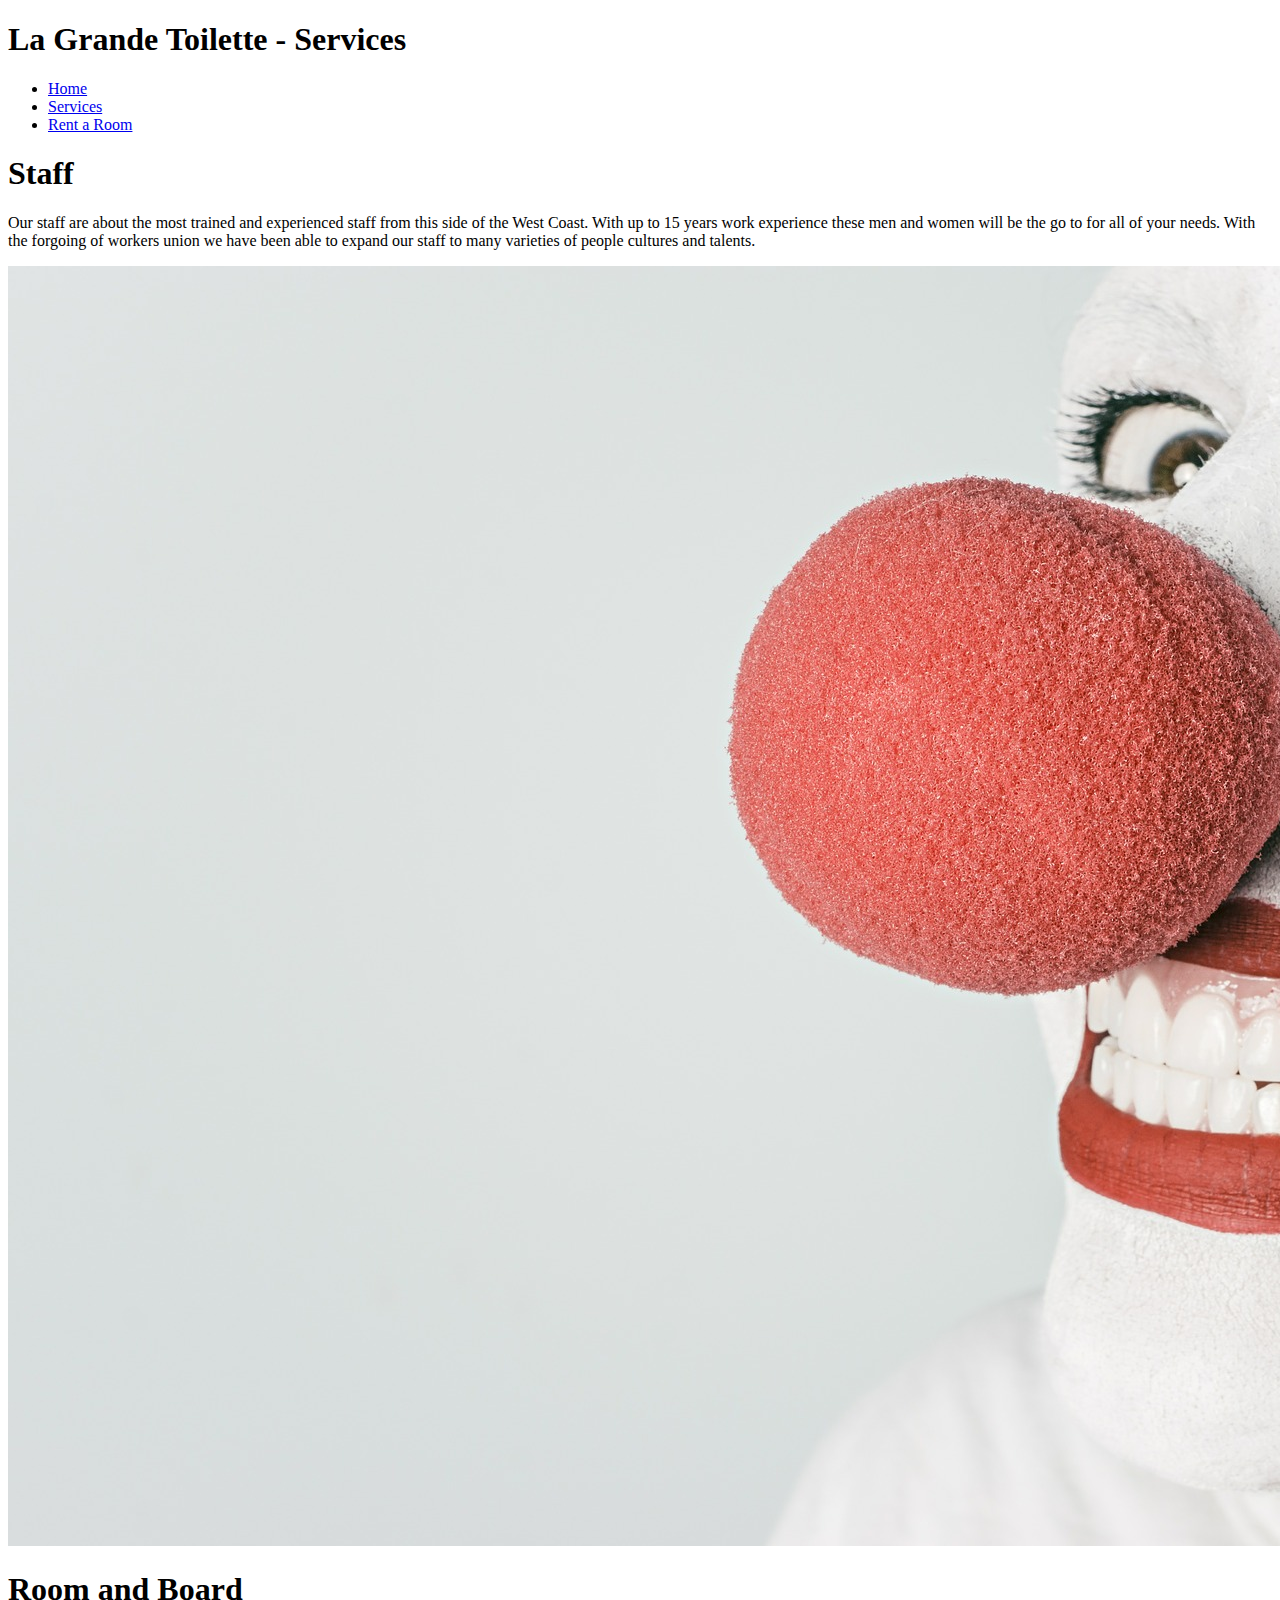
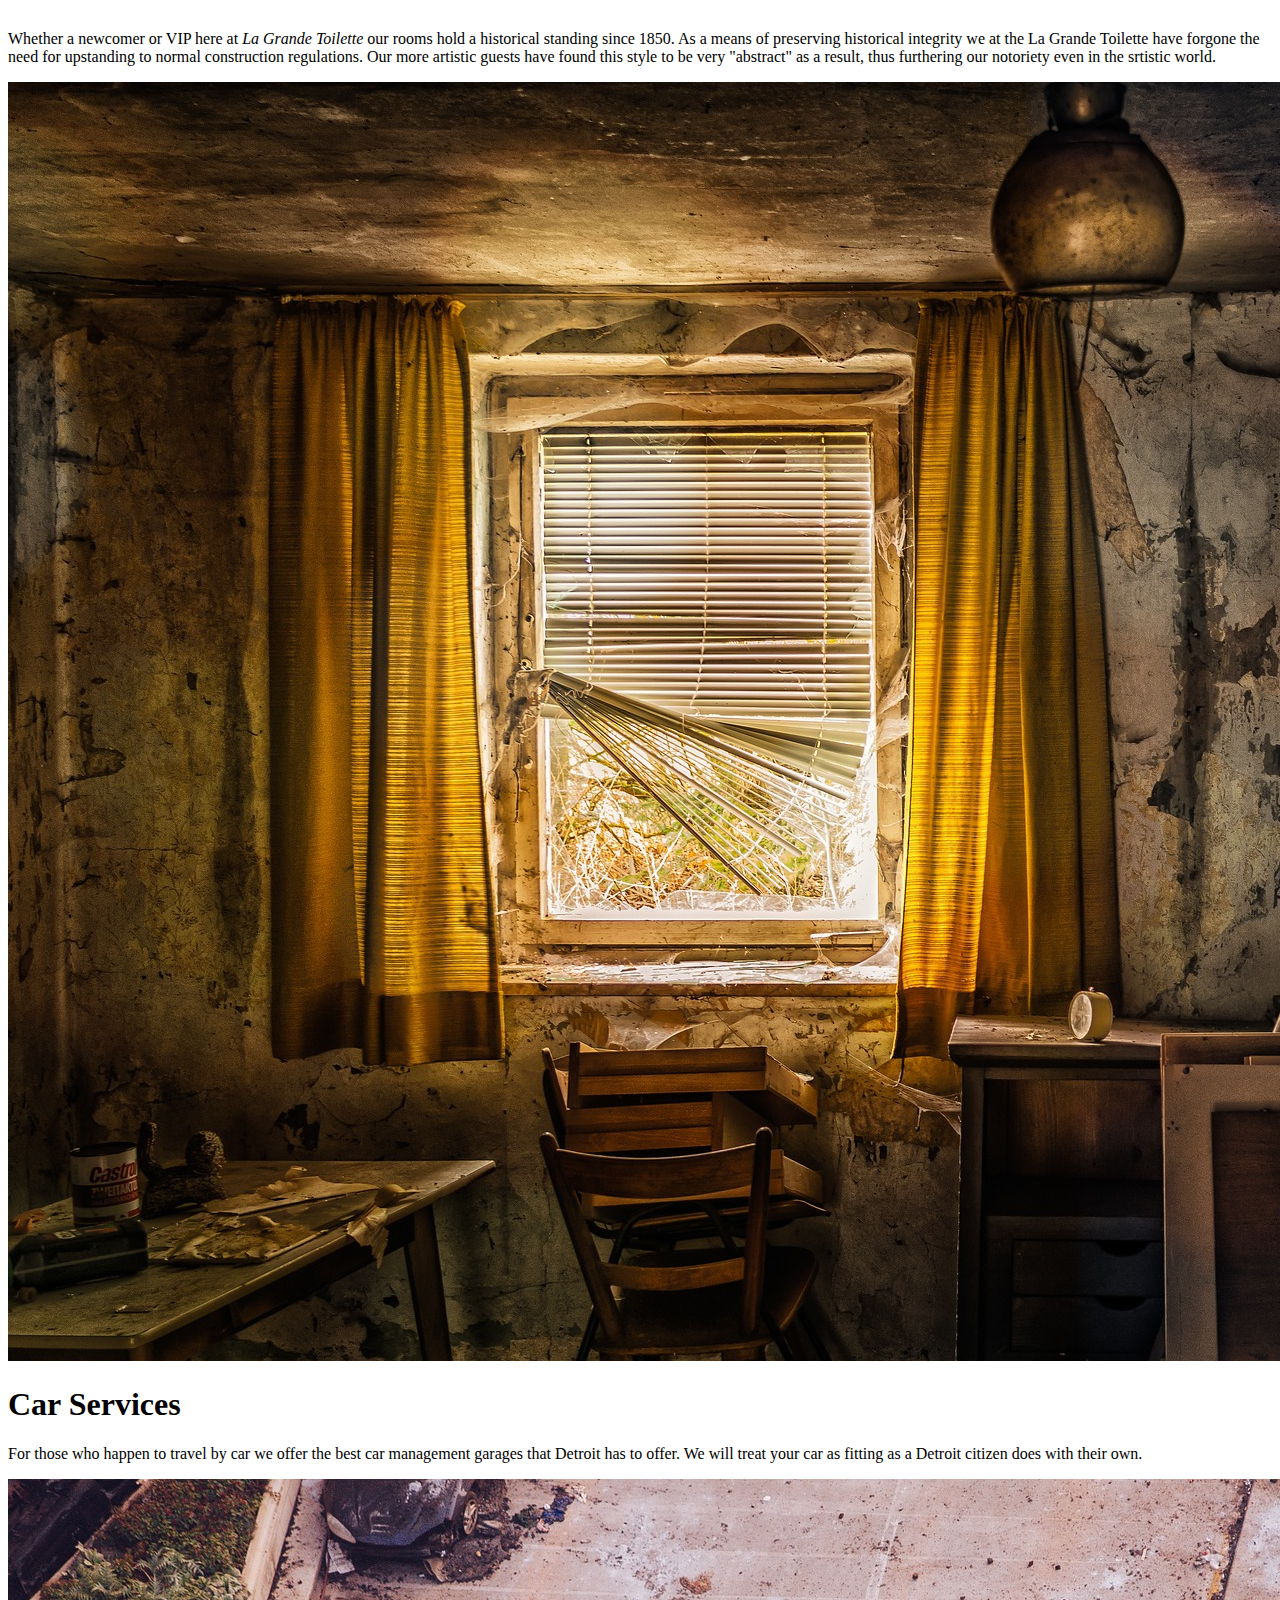
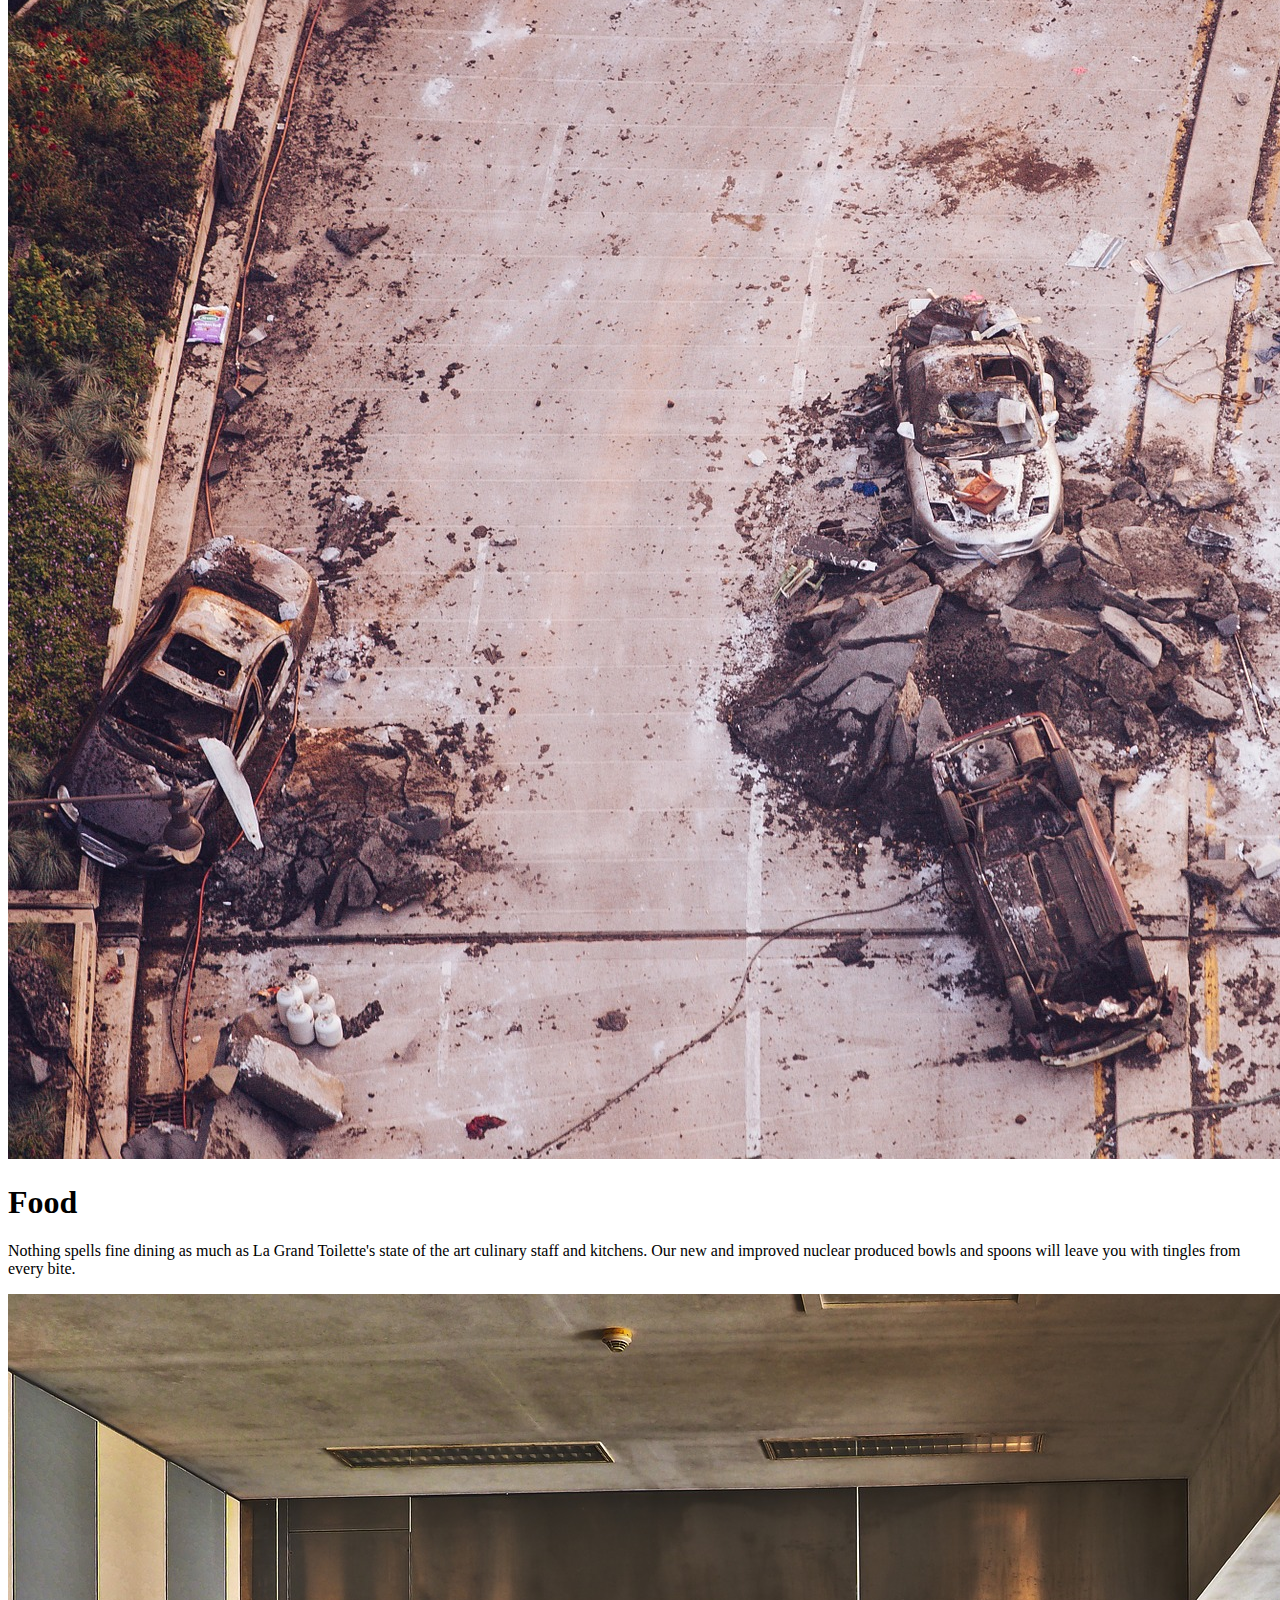
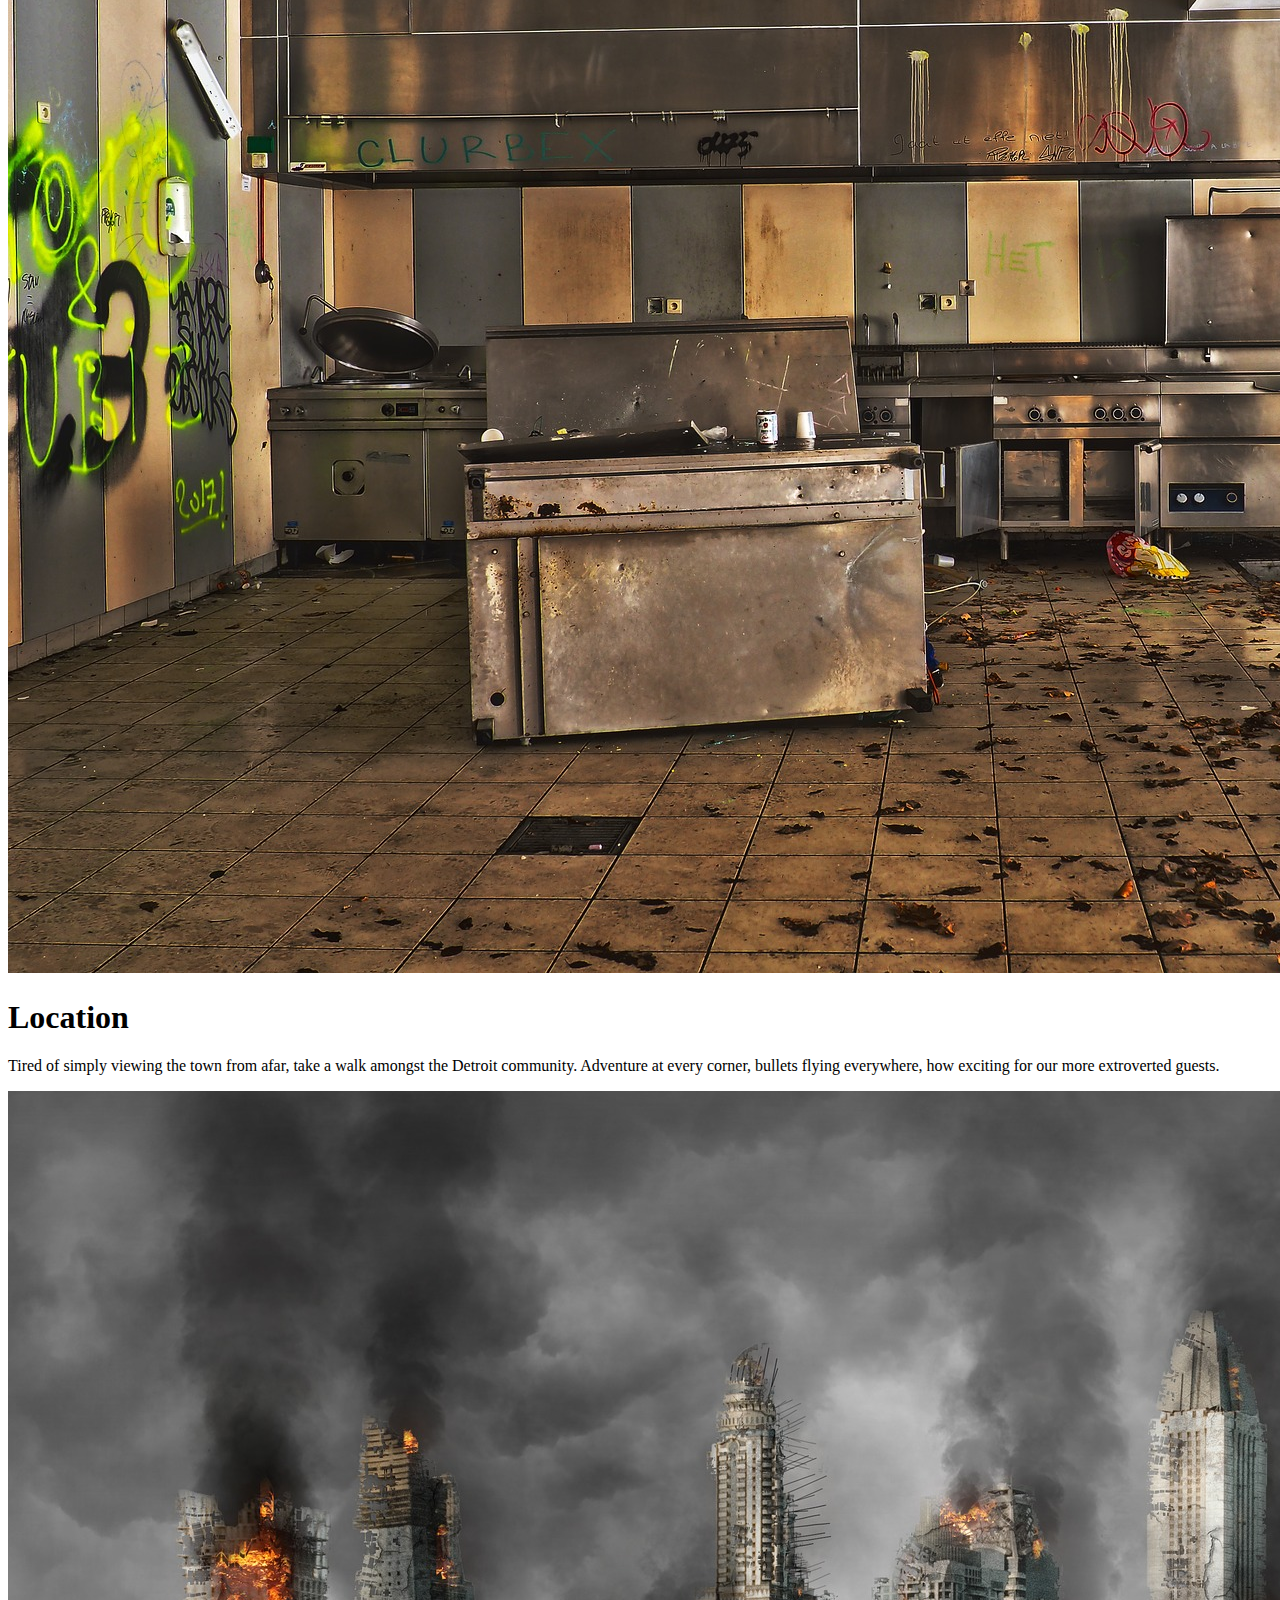
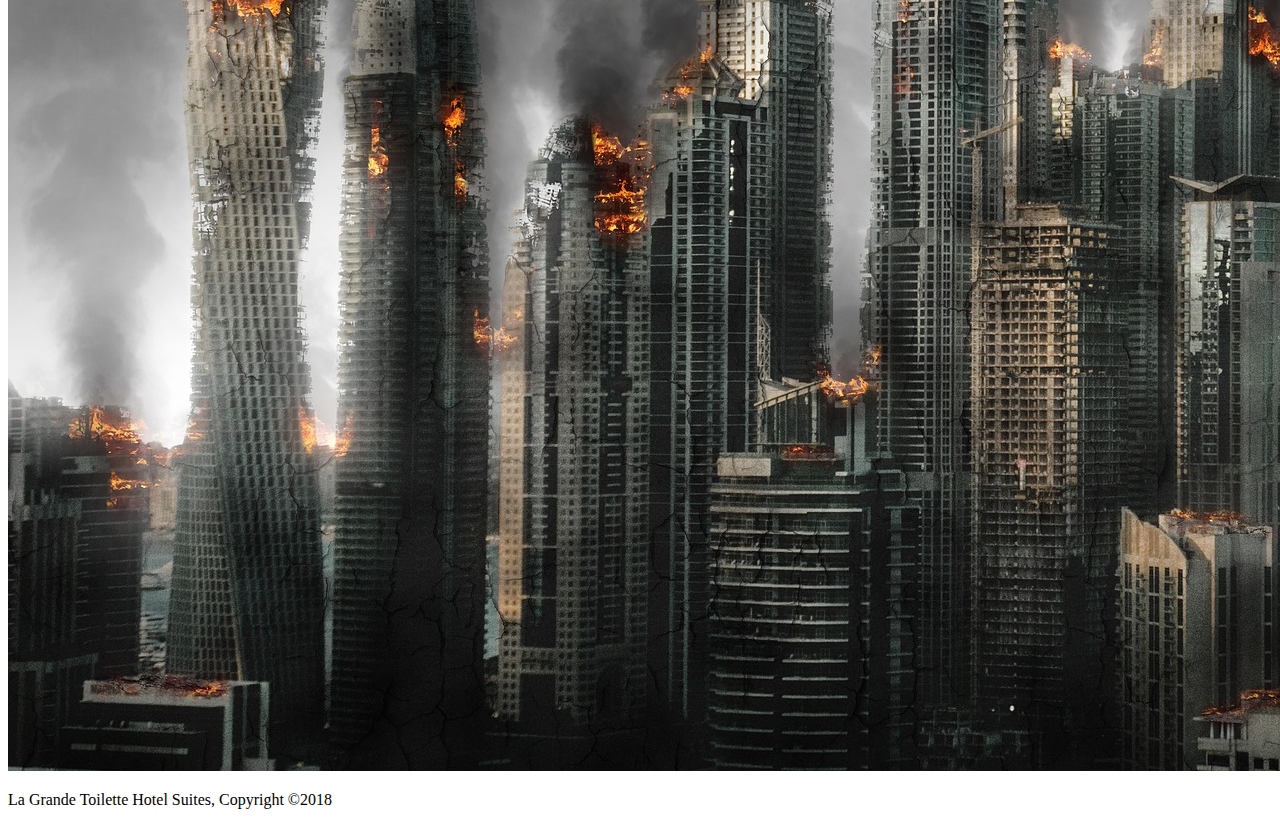
==== services.html @ 83b58587 "first commit." ====
<!DOCTYPE html> 
<html lang="en-US">
<head>
        <meta charset="utf-8" />
        <meta name="viewport" content="width=device-width, initial-scale=1">
        <link rel="stylesheet" href="css/eddystyle.css">
    <title>La Grande Toilette</title>
</head>
<body>
    <!--Headings-->
    <header>
        <div><h1>La Grande Toilette - Services</h1></div>
        <nav><ul>
                <li><a href="index.html">Home</a></li>
                <li><a href="services.html">Services</a></li>
                <li><a href="rent a room.html">Rent a Room</a> </li>
        </ul></nav>
    </header>
    <section>
        <h1>Staff</h1>
         <p> Our staff are about the most trained and experienced staff from this side of the West Coast. With up to 15 years work experience
             these men and women will be the go to for all of your needs. With the forgoing of workers union we have been able to expand our staff to many varieties
             of people cultures and talents.
            </p>
            <img src="images/clown-362155_1920.jpg">
    </section>
    <section>
        <h1>Room and Board</h1>
        <p>Whether a newcomer or VIP here at <em>La Grande Toilette</em> our rooms hold a historical standing since 1850. As a means of preserving historical integrity we at the La Grande Toilette
            have forgone the need for upstanding to normal construction regulations. Our more artistic guests have found this style to be very "abstract" as a result, thus furthering our notoriety even in the srtistic world.
            </p>
             <img src="images/living-room-3035878_1920.jpg">
    </section>
    <section>
        <h1>Car Services</h1>
        <p>For those who happen to travel by car we offer the best car management garages that Detroit has to offer. We will treat your car as fitting as a Detroit citizen
            does with their own.
        </p>
            <img src="images/terror-attack-349913_1920.jpg">
    </section>
    <section>
            <h1>Food</h1>
            <p> Nothing spells fine dining as much as La Grand Toilette's state of the art culinary staff and kitchens. Our new and improved nuclear produced bowls and spoons
                will leave you with tingles from every bite.
            </p>
            <img src="images/lost-places-3216311_1920.jpg">
        </section>
    <section>
                <h1>Location</h1>
                <p>Tired of simply viewing the town from afar, take  a walk amongst the Detroit community. Adventure at every corner, bullets flying everywhere, how exciting for our more 
                    extroverted guests.
                    
                </p>
                <img src="images/armageddon-2721568_1920.jpg">
    </section>
    <footer> 
    <p>La Grande Toilette Hotel Suites, Copyright &copy;2018</p>
    
</footer>
</body>
</html>
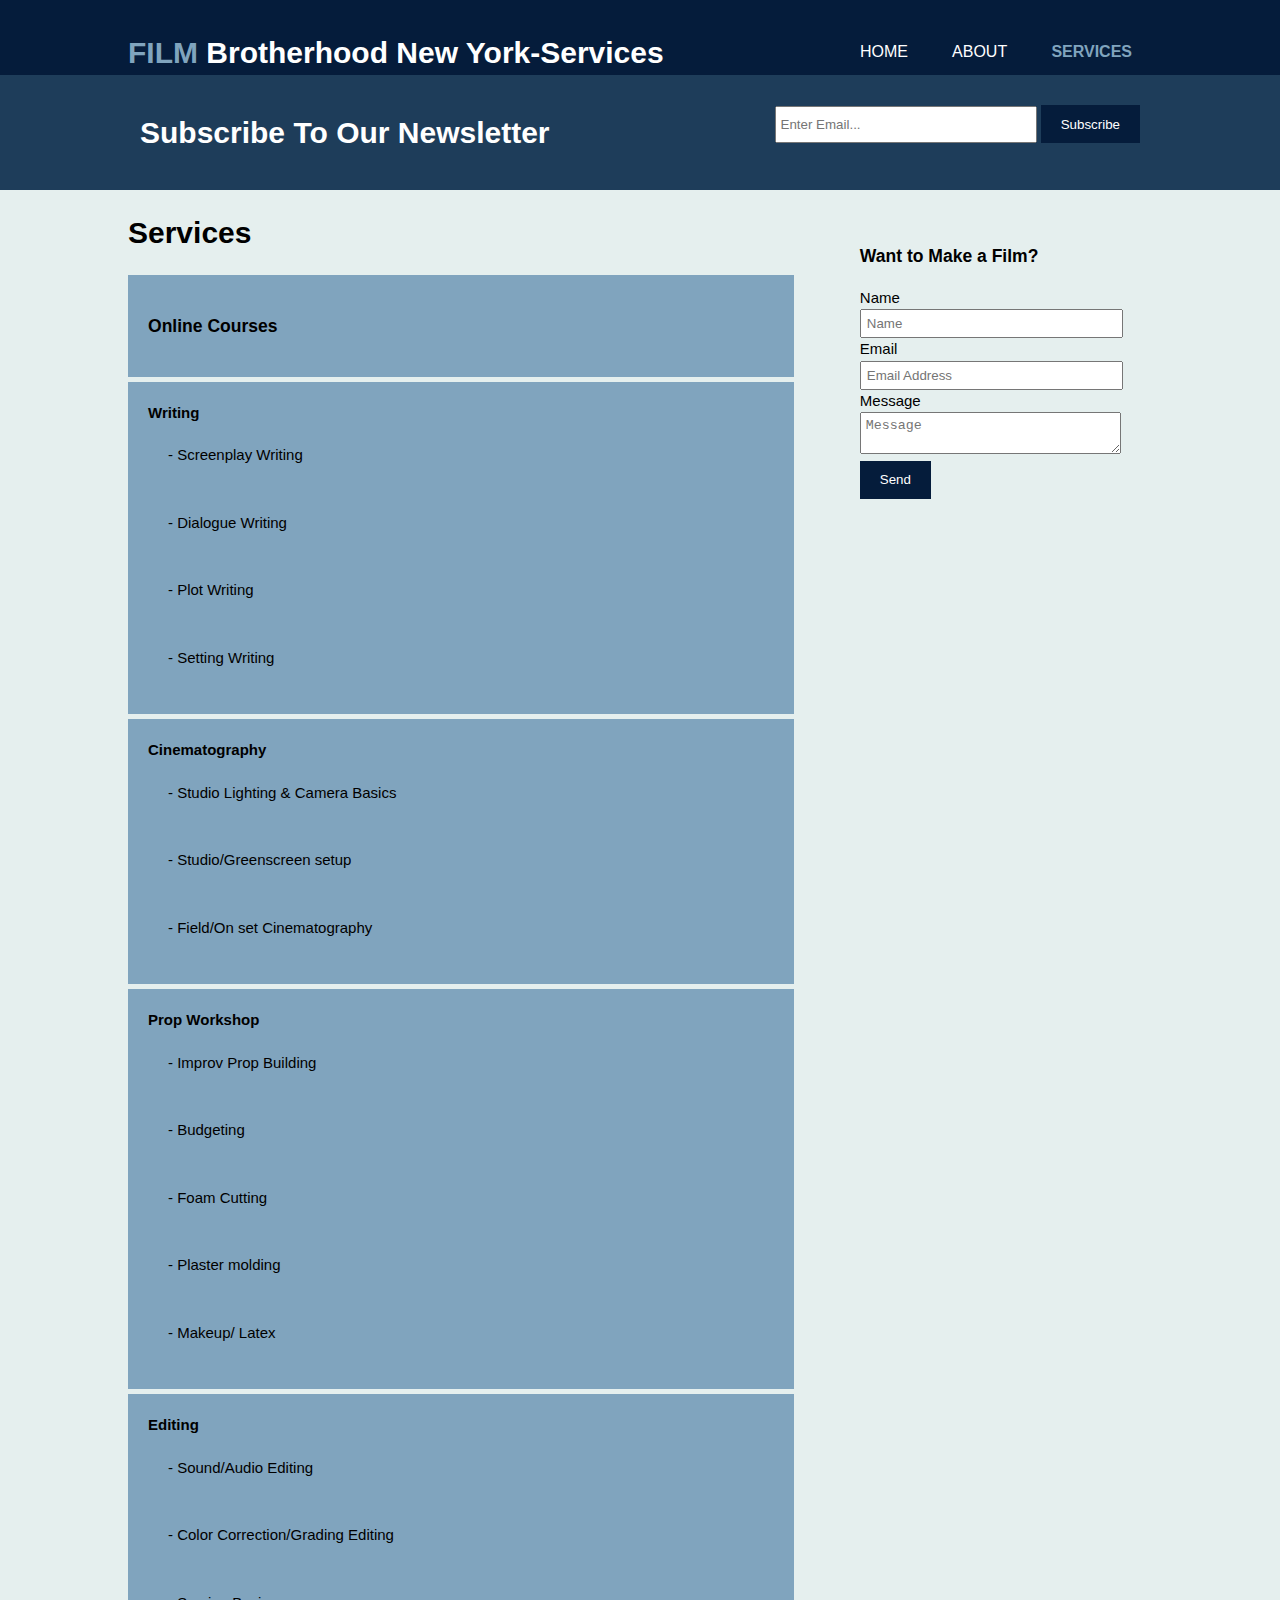
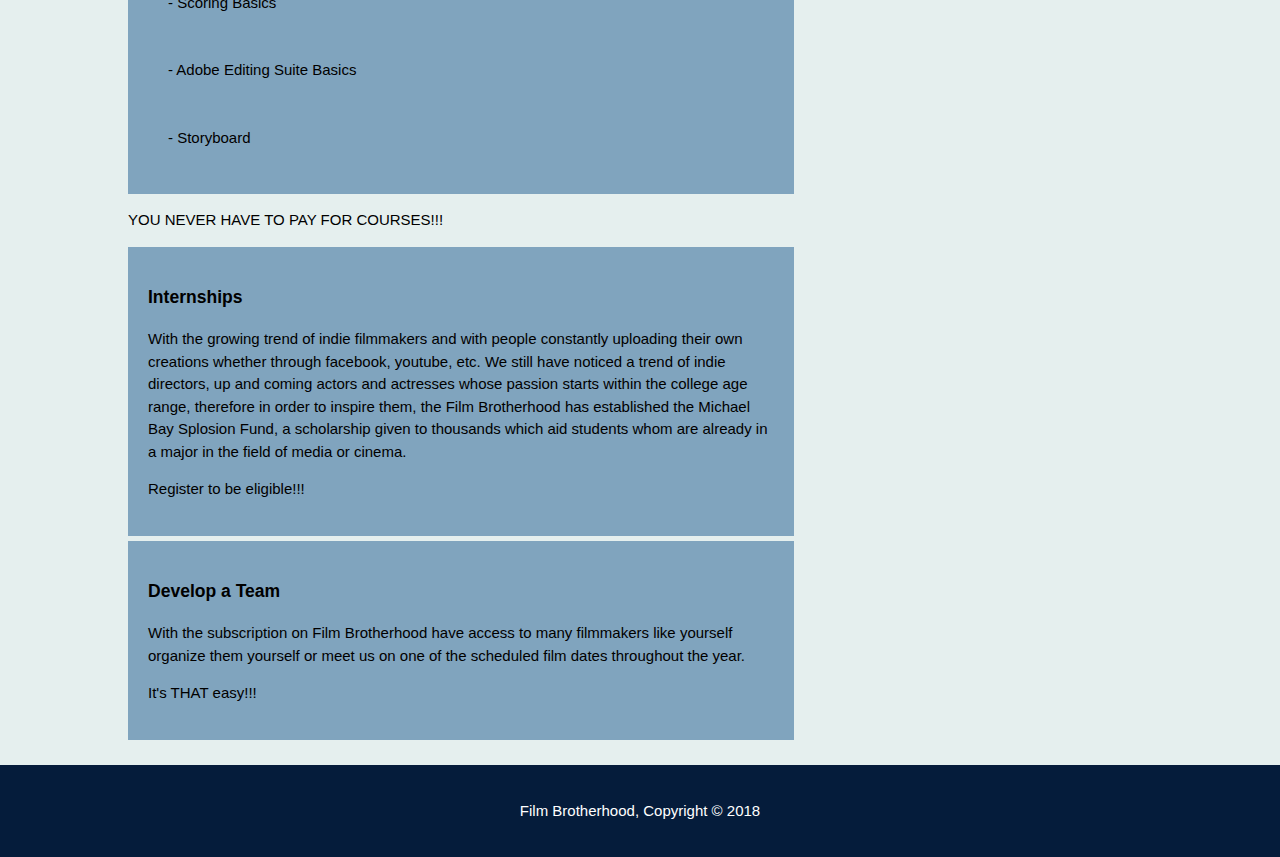
==== commit 7246bae5: "commit final" ====
--- a/services.html
+++ b/services.html
@@ -1,61 +1,125 @@
-<!DOCTYPE html> 
+<!DOCTYPE html>
 <html lang="en-US">
-<head>
-        <meta charset="utf-8" />
-        <meta name="viewport" content="width=device-width, initial-scale=1">
-        <link rel="stylesheet" href="css/eddystyle.css">
-    <title>La Grande Toilette</title>
-</head>
-<body>
-    <!--Headings-->
-    <header>
-        <div><h1>La Grande Toilette - Services</h1></div>
-        <nav><ul>
-                <li><a href="index.html">Home</a></li>
-                <li><a href="services.html">Services</a></li>
-                <li><a href="rent a room.html">Rent a Room</a> </li>
-        </ul></nav>
-    </header>
-    <section>
-        <h1>Staff</h1>
-         <p> Our staff are about the most trained and experienced staff from this side of the West Coast. With up to 15 years work experience
-             these men and women will be the go to for all of your needs. With the forgoing of workers union we have been able to expand our staff to many varieties
-             of people cultures and talents.
-            </p>
-            <img src="images/clown-362155_1920.jpg">
-    </section>
-    <section>
-        <h1>Room and Board</h1>
-        <p>Whether a newcomer or VIP here at <em>La Grande Toilette</em> our rooms hold a historical standing since 1850. As a means of preserving historical integrity we at the La Grande Toilette
-            have forgone the need for upstanding to normal construction regulations. Our more artistic guests have found this style to be very "abstract" as a result, thus furthering our notoriety even in the srtistic world.
-            </p>
-             <img src="images/living-room-3035878_1920.jpg">
-    </section>
-    <section>
-        <h1>Car Services</h1>
-        <p>For those who happen to travel by car we offer the best car management garages that Detroit has to offer. We will treat your car as fitting as a Detroit citizen
-            does with their own.
-        </p>
-            <img src="images/terror-attack-349913_1920.jpg">
-    </section>
-    <section>
-            <h1>Food</h1>
-            <p> Nothing spells fine dining as much as La Grand Toilette's state of the art culinary staff and kitchens. Our new and improved nuclear produced bowls and spoons
-                will leave you with tingles from every bite.
-            </p>
-            <img src="images/lost-places-3216311_1920.jpg">
+    <head>
+        <meta charset="UTF-8">
+        <meta charset="viewport" content="width=device-width">
+        <title>Film Brotherhood</title>
+        <link rel="stylesheet" href="css/EdInependent.css">
+    </head>
+    <body>
+        <header> <!--Top of the site page. ALways the same-->
+            <div class="container">
+                <div id="branding">
+                <h1><span class="highlight">FILM</span> Brotherhood New York-Services</h1>
+            </div>
+            <nav> <!--Navigation links to different pages here-->
+                <ul>
+                    <li><a href="index.html">Home</a></li>
+                    <li><a href="about.html">About</a></li>
+                    <li class="current"><a href="services.html">Services</a></li>
+                </ul>
+            </nav>
+            </div>
+        </header>
+             <!--NO SHOWCASE HERE-->
+        <section id="newsletter">
+            <div class="container">
+                <h1>Subscribe To Our Newsletter</h1>
+                <form>
+                    <input type="email" placeholder="Enter Email...">
+                    <button type="submit" class="button_1">Subscribe</button>
+                </form>
+            </div>
+        </section> <!--This is where the main bulk of text starts-->
+        <section id="main">
+            <div class="container">
+                <article id="main-col">
+                    <h1 class="page-title">Services</h1>
+                  <ul id="services">
+                        <li>
+                            <h3>Online Courses</h3>
+                    <li><strong>Writing</strong>
+                        <ul>
+                            <li>- Screenplay Writing</li>
+                            <li>- Dialogue Writing</li>
+                            <li>- Plot Writing</li>
+                            <li>- Setting Writing</li>
+
+                        </ul>
+                    </li>
+                    <li><strong>Cinematography</strong>
+                        <ul>
+                            <li>- Studio Lighting & Camera Basics</li>
+                            <li>- Studio/Greenscreen setup</li>
+                            <li>- Field/On set Cinematography</li>
+                         </ul>
+                    </li>
+                    <li><strong>Prop Workshop</strong>
+                        <ul>
+                            <li>- Improv Prop Building</li>
+                            <li>- Budgeting</li>
+                            <li>- Foam Cutting</li>
+                            <li>- Plaster molding</li>
+                            <li>- Makeup/ Latex</li>
+                        </ul>
+                    </li>
+                    <li><strong>Editing</strong>
+                        <ul>
+                            <li>- Sound/Audio Editing</li>
+                            <li>- Color Correction/Grading Editing</li>
+                            <li>- Scoring Basics</li>
+                            <li>- Adobe Editing Suite Basics</li>
+                            <li>- Storyboard</li>
+                         </ul>
+                        
+                     </li>
+
+                </ol></p>
+                        <p>YOU NEVER HAVE TO PAY FOR COURSES!!!</p>
+                        </li>
+                        <li>
+                                <h3>Internships</h3>
+                                <p>With the growing trend of indie filmmakers and with people constantly uploading their own creations 
+                                whether through facebook, youtube, etc. We still have noticed a trend of indie directors, up and coming 
+                                actors and actresses whose passion starts within the college age range, therefore in order to inspire them, 
+                                the Film Brotherhood has established the Michael Bay Splosion Fund, a scholarship given to thousands which 
+                                aid students whom are already in a major in the field of media or cinema.</p>
+                            <p>Register to be eligible!!!</p>
+                        </li>
+                        <li>
+                                <h3>Develop a Team</h3>
+                                <p>With the subscription on Film Brotherhood have access to many filmmakers like yourself
+                                organize them yourself or meet us on one of the scheduled film dates throughout the year.</p>
+                            <p>It's THAT easy!!!</p>
+                        </li>
+                  </ul>  
+                </article>
+
+                <aside id="sidebar">
+                    <div class="dark">
+                    <h3>Want to Make a Film?</h3>
+                    <form class="quote">
+                        <div>
+                            <label>Name</label><br>
+                            <input type="text" placeholder="Name">
+                        </div>
+                        <div>
+                            <label>Email</label><br>
+                            <input type="text" placeholder="Email Address">
+                            </div>
+                        <div>
+                            <label>Message</label><br>
+                            <textarea placeholder="Message"></textarea>
+                        </div>
+                        <button class="button_1" type="submit">Send</button>
+
+                    </form>
+                </div>
+                </aside>
+            </div>
         </section>
-    <section>
-                <h1>Location</h1>
-                <p>Tired of simply viewing the town from afar, take  a walk amongst the Detroit community. Adventure at every corner, bullets flying everywhere, how exciting for our more 
-                    extroverted guests.
-                    
-                </p>
-                <img src="images/armageddon-2721568_1920.jpg">
-    </section>
-    <footer> 
-    <p>La Grande Toilette Hotel Suites, Copyright &copy;2018</p>
-    
-</footer>
-</body>
+        <footer>
+            <p>Film Brotherhood, Copyright &copy; 2018</p>
+        </footer>
+    </body>
 </html>--- a/css/EdInependent.css
+++ b/css/EdInependent.css
@@ -0,0 +1,201 @@
+/*Color Palette used
+#e5efee  #051C3B  #80A4BE #1E3D5A #57859C*/
+body{
+    font-family: Ariel, Helvetica, sans-serif;
+    font-size:15px;
+    line-height:1.5;
+    /*font:15px/1.5 Arial, Helvetica, sanss-serif;This cuts off first three
+    for smaller code */
+    padding:0 ;
+    margin: 0;
+    background-color: #e5efee;
+}
+/* Changes the container class.*/
+.container{
+    width:80%;
+    margin: auto;
+    overflow:hidden;
+}
+ul{
+    margin:0;
+    padding:0;
+}
+
+.button_1{
+    height:38px;
+    background:#051C3B;
+    border:none;
+    padding-left: 20px;
+    padding-right: 20px;
+    color:#ffffff
+}
+
+.dark{
+    padding:15px;
+    background:#E5EFEE;
+    color:black;
+    margin-top:10px;
+    margin-bottom:10px;
+}
+
+/*Header*/
+header{
+    background: #051C3B;
+    color:#ffffff;
+    padding-top:30px;
+    min-width: height 70px;
+    border-bottom:#57859C;
+}
+header a{
+    color:#ffffff;
+    text-decoration:none;
+    text-transform:uppercase;
+    font-size:16px;
+}
+
+
+header li{
+    display:inline;
+   /* float: left; This command causes error with display:inline will need to find out whether to delete float or not*/
+    padding: 0 20px 0 20px;
+}
+
+header #branding{
+    float:left;
+}
+
+header #branding h1{
+    margin: 0;
+}
+
+header nav{
+    float:right;
+    margin-top: 10px;
+}
+
+header .highlight, header .current a{
+    color:#80A4BE;
+    font-weight:bold;
+}
+
+header a:hover{
+    color:#cccccc;
+    font-weight:bold;
+}
+
+/* Showcase This is for the image on the home page*/
+#showcase{
+    min-height: 400px;
+    background-image:url("../images/Onfireset.jpg"); /*When I input no-repeat image does not appear?*/
+    text-align:center;
+    color:#ffffff;
+} 
+#showcase h1{
+    margin-top:100px;
+    font-size: 55px;
+    margin-bottom:10px;
+}
+#showcase p{
+    font-size:20px;
+}
+
+/* newsletter the place with the register buttons*/
+#newsletter{
+    padding:15px;
+    color:#ffffff;
+    background:#1E3D5A
+
+}
+#newsletter h1{
+    float:left;
+}
+#newsletter form {
+    float:right;
+    margin-top: 15px;
+}
+
+#newsletter input[type="email"]{
+    padding:4px;
+    height:25px;
+    width: 250px;
+}
+
+/*Boxes the colored boxes the text are contained in makes things look fancy*/
+
+#boxes{
+    margin-top:20px;
+}
+#boxes .box{
+    float:left;
+    text-align:center;
+    width:30%;
+    padding:10px;
+}
+#boxes .box img{
+    width:90px;
+}
+
+/*Sidebar*/
+aside#sidebar {
+    float:right;
+    width:30%;
+    margin-top:10px;
+}
+aside#sidebar .quote input, aside#sidebar .quote textarea{
+    width:90%;
+    padding:5px;
+}
+/*Main-col*/
+article#main-col{
+    float:left;
+    width:65%
+}
+
+/* Services */
+ul#services li{
+    list-style:none;
+    padding:20px;
+    border:#57859C;
+    margin-bottom:5px;
+    background: #80A4BE;
+
+}
+footer{
+    padding:20px;
+    margin-top:20px;
+    color:#ffffff;
+    background-color:#051C3B;
+    text-align: center;
+}
+/*Media Queries so site can be used for phones tablets etc.*/
+@media(max-width: 768px){
+    header #branding,
+    header nav,
+    header nav li
+    #newletter h1,
+    #newsletter form,
+    #boxs .box,
+    article#maincol,
+    aside#sidebar
+{
+        float:none;
+        text-align:center;
+        width:100%;
+    }
+    header{
+        padding-bottom:20px;
+    }
+    #showcase h1{
+        margin-top:40px;
+
+    }
+
+    #newletter button, .quote button{
+        display:block;
+        width:100%;
+    }
+    #newsletter form input[type="email"], .quote input, .quote textarea{
+    width:100%;
+    margin-bottom:5px;
+    }
+}